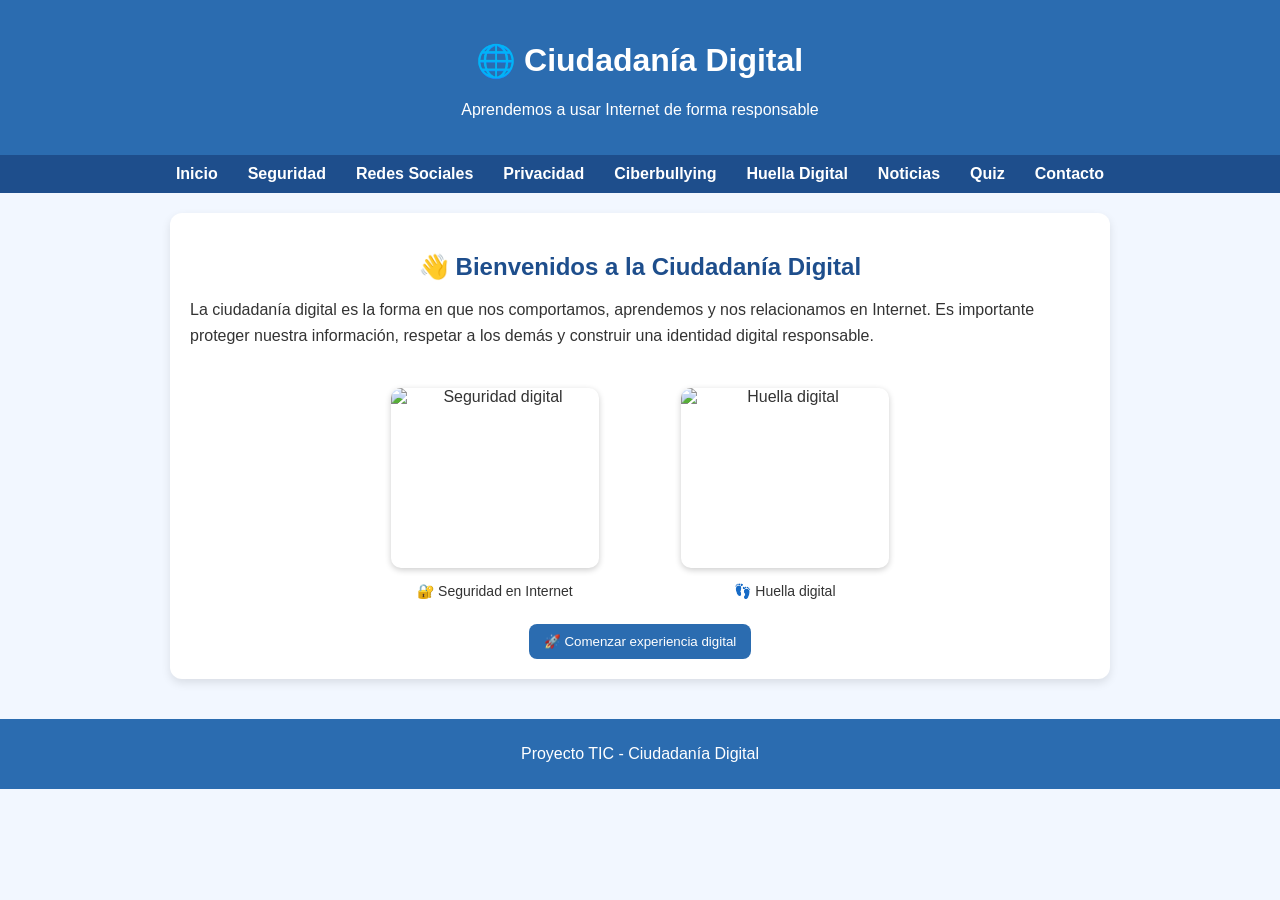
==== index.html @ 9bd3279c "Add files via upload" ====
<!DOCTYPE html>
<html lang="es">
<head>
  <meta charset="UTF-8">
  <meta name="viewport" content="width=device-width, initial-scale=1.0">
  <title>Ciudadanía Digital</title>
  <link rel="stylesheet" href="styles.css">
</head>

<body>

<header>
  <h1>
    <span class="globo-wrapper">
      <span class="globo">🌐</span>
    </span>
    Ciudadanía Digital
  </h1>

  <p>Aprendemos a usar Internet de forma responsable</p>

  <button class="menu-toggle" onclick="toggleMenu()">☰</button>
</header>

<nav id="nav">
  <ul>
    <li><a href="#" onclick="iniciarExperiencia(); return false;">Inicio</a></li>

    <li><a href="pages/seguridad-digital.html">Seguridad</a></li>
    <li><a href="pages/redes-sociales.html">Redes Sociales</a></li>
    <li><a href="pages/privacidad.html">Privacidad</a></li>
    <li><a href="pages/ciberbullying.html">Ciberbullying</a></li>
    <li><a href="pages/huella-digital.html">Huella Digital</a></li>
    <li><a href="pages/noticias.html">Noticias</a></li>
    <li><a href="pages/quiz.html">Quiz</a></li>
    <li><a href="pages/contacto.html">Contacto</a></li>
  </ul>
</nav>

<main>
  <section class="card">

    <h2>👋 Bienvenidos a la Ciudadanía Digital</h2>

    <p>
      La ciudadanía digital es la forma en que nos comportamos, aprendemos y nos relacionamos en Internet.
      Es importante proteger nuestra información, respetar a los demás y construir una identidad digital responsable.
    </p>

    <div class="imagenes-inicio">

      <figure>
        <img src="img/seguridad.jpg" alt="Seguridad digital">
        <figcaption>🔐 Seguridad en Internet</figcaption>
      </figure>

      <figure>
        <img src="img/huella.jpg" alt="Huella digital">
        <figcaption>👣 Huella digital</figcaption>
      </figure>

    </div>

    <div style="text-align:center; margin-top:25px;">
      <button class="btn-inicio" onclick="iniciarExperiencia()">
        🚀 Comenzar experiencia digital
      </button>
    </div>

  </section>
</main>


<div id="modalVideo" class="modal oculto">

  <div class="modal-contenido">

    <h2>🎥 ¿Qué es la ciudadanía digital?</h2>

    <!-- ✔ VIDEO LOCAL -->
    <video width="100%" height="315" controls>
      <source src="img/Ciudadania.mp4" type="video/mp4">
      Tu navegador no soporta el video.
    </video>

    <p style="font-size:12px; text-align:center;">
      Autor: AGESIC | Fuente original: https://www.youtube.com/watch?v=QAiN164WQ-o
    </p>

    <hr>

    <h3>🧠 Mini preguntas</h3>

    <p>1. ¿La ciudadanía digital es usar Internet responsablemente?</p>
    <button onclick="miniRespuesta(this,true)">Sí</button>
    <button onclick="miniRespuesta(this,false)">No</button>

    <p>2. ¿Debemos respetar a los demás en Internet?</p>
    <button onclick="miniRespuesta(this,true)">Sí</button>
    <button onclick="miniRespuesta(this,false)">No</button>

    <p id="miniResultado"></p>

    <br>

    <button onclick="cerrarExperiencia()">👉 Continuar al sitio</button>

  </div>

</div>

<footer>
  <p>Proyecto TIC - Ciudadanía Digital</p>
</footer>

<script src="script.js"></script>

</body>
</html>
---- styles.css ----
body {
  font-family: Arial, sans-serif;
  margin: 0;
  background: #f2f7ff;
  color: #333;
}



header {
  background: #2b6cb0;
  color: white;
  text-align: center;
  padding: 20px;
  position: relative;
}

.menu-toggle {
  display: none;
  position: absolute;
  right: 15px;
  top: 15px;
  font-size: 24px;
  background: none;
  border: none;
  color: white;
  cursor: pointer;
}



nav {
  background: #1e4e8c;
}

nav ul {
  list-style: none;
  margin: 0;
  padding: 0;
  display: flex;
  flex-wrap: wrap;
  justify-content: center;
}

nav ul li a {
  display: block;
  padding: 10px 15px;
  color: white;
  text-decoration: none;
  font-weight: bold;
  border-radius: 6px;
  transition: 0.3s;
}

nav ul li a:hover {
  background: #163a66;
}

.activo {
  background-color: #2ecc71;
  color: white;
}



main {
  padding: 20px;
}

.card {
  background: white;
  padding: 20px;
  border-radius: 12px;
  max-width: 900px;
  margin: auto;
  box-shadow: 0 4px 10px rgba(0,0,0,0.1);
}



.card img {
  display: block;
  margin: 15px auto;
  width: 100%;
  max-width: 400px;
  height: auto;
  border-radius: 10px;
  box-shadow: 0 4px 10px rgba(0,0,0,0.2);
}

.card img:hover {
  transform: scale(1.03);
  transition: 0.3s;
}



.grid {
  display: grid;
  grid-template-columns: repeat(auto-fit, minmax(250px, 1fr));
  gap: 20px;
  margin-top: 20px;
}

.tarjeta {
  background: #f9fbff;
  border-radius: 12px;
  padding: 15px;
  box-shadow: 0 4px 10px rgba(0,0,0,0.08);
}

.tarjeta h3 {
  margin-top: 0;
  color: #1e4e8c;
}

.tarjeta ul {
  padding-left: 18px;
}

.tarjeta p {
  margin-bottom: 10px;
}



button {
  padding: 10px 15px;
  border: none;
  background: #2b6cb0;
  color: white;
  border-radius: 8px;
  cursor: pointer;
  transition: 0.3s;
}

button:hover {
  background: #1e4e8c;
}



footer {
  text-align: center;
  padding: 10px;
  margin-top: 20px;
  background: #2b6cb0;
  color: white;
}



.imagenes-inicio {
  display: flex;
  justify-content: center;
  align-items: flex-start;
  gap: 30px;
  margin: 25px 0;
  flex-wrap: wrap;
}

.imagenes-inicio figure {
  text-align: center;
  margin: 0;
  width: 260px;
}

.imagenes-inicio img {
  width: 100%;
  height: 180px;
  object-fit: cover;
  border-radius: 10px;
  box-shadow: 0 2px 6px rgba(0,0,0,0.2);
}

.imagenes-inicio figcaption {
  margin-top: 8px;
  font-size: 14px;
}



.globo {
  display: inline-flex;
  align-items: center;
  justify-content: center;
  width: 1.2em;
  height: 1.2em;
  animation: girar 2.5s linear infinite;
}

@keyframes girar {
  from { transform: rotate(0deg); }
  to { transform: rotate(360deg); }
}



#quiz {
  margin-top: 20px;
}

.pregunta {
  background: #f4f8fb;
  border-radius: 12px;
  padding: 15px;
  margin-bottom: 20px;
  box-shadow: 0 4px 8px rgba(0,0,0,0.1);
}

.pregunta p {
  font-weight: bold;
  margin-bottom: 10px;
}

.pregunta button {
  padding: 10px 15px;
  margin: 5px;
  border: none;
  border-radius: 8px;
  background-color: #3498db;
  color: white;
  cursor: pointer;
  font-size: 14px;
  transition: all 0.3s ease;
}

.pregunta button:hover {
  background-color: #2980b9;
  transform: scale(1.05);
}



.pregunta button.correcto {
  background-color: #2ecc71 !important;
  color: white;
}

.pregunta button.incorrecto {
  background-color: #e74c3c !important;
  color: white;
}



button[onclick="mostrarResultado()"] {
  background-color: #2ecc71;
}

button[onclick="reiniciarQuiz()"] {
  background-color: #e67e22;
}

#resultadoQuiz {
  font-size: 18px;
  font-weight: bold;
  margin-top: 15px;
  text-align: center;
}


.modal {
  position: fixed;
  top: 0;
  left: 0;
  width: 100%;
  height: 100%;
  background: rgba(0,0,0,0.7);
  display: flex;
  justify-content: center;
  align-items: center;
  z-index: 999;
}

.modal-contenido {
  background: white;
  padding: 20px;
  border-radius: 12px;
  max-width: 700px;
  width: 90%;
  text-align: center;
}

.oculto {
  display: none;
}



@media (max-width: 768px) {

  .menu-toggle {
    display: block;
  }

  nav {
    display: none;
  }

  nav.active {
    display: block;
  }

  nav ul {
    flex-direction: column;
    text-align: center;
  }

  .pregunta button {
    width: 100%;
    margin: 5px 0;
  }
}



form {
  max-width: 400px;
  margin: 20px auto;
  text-align: center;
  font-family: "Comic Sans MS", cursive;
  font-size: 18px;
}

form label {
  display: block;
  margin-top: 10px;
  font-weight: bold;
  color: #1e4e8c;
}

form input,
form textarea {
  width: 100%;
  padding: 10px;
  margin-top: 5px;
  border: 1px solid #ccc;
  border-radius: 6px;
  font-size: 18px;
  font-family: "Comic Sans MS", cursive;
}

form button {
  margin-top: 15px;
  width: 100%;
}

#respuesta {
  margin-top: 15px;
  font-weight: bold;
  color: #2b6cb0;
  text-align: center;
}



.card h2 {
  text-align: center;
  color: #1e4e8c;
  margin-bottom: 10px;
}

.card h3 {
  color: #2b6cb0;
  margin-top: 25px;
  padding: 6px 10px;
  background: rgba(43, 108, 176, 0.08);
  border-radius: 6px;
  font-style: italic;
}

.card h4 {
  color: #1e4e8c;
  margin-top: 15px;
}



.card p {
  line-height: 1.6;
}

.card ul {
  margin-left: 20px;
}



.huella-grid {
  display: grid;
  grid-template-columns: 1fr 1fr;
  grid-template-areas:
    "activa-t pasiva-t"
    "activa-tx pasiva-tx"
    "imagen imagen";
  gap: 15px;
  text-align: center;
  align-items: center;
  margin: 20px 0;
}


.activa-titulo {
  grid-area: activa-t;
  font-weight: bold;
  color: #1e4e8c;
}

.pasiva-titulo {
  grid-area: pasiva-t;
  font-weight: bold;
  color: #2b6cb0;
}


.activa-texto {
  grid-area: activa-tx;
}

.pasiva-texto {
  grid-area: pasiva-tx;
}


.imagen {
  grid-area: imagen;
}

.imagen img {
  width: 100%;
  max-width: 350px;
  height: auto;
  border-radius: 10px;
  box-shadow: 0 3px 8px rgba(0,0,0,0.15);
}


.card h4 {
  display: inline-block;
  background: rgba(43, 108, 176, 0.10);
  padding: 6px 12px;
  border-radius: 8px;
  margin-top: 20px;
  color: #1e4e8c;
}


.card h3,
.card h4 {
  display: inline-block;
  background: rgba(43, 108, 176, 0.10);
  padding: 6px 12px;
  border-radius: 8px;
  margin-top: 20px;
  color: #1e4e8c;
}


.card h3 {
  font-size: 18px;
  font-style: italic;
}

.card h4 {
  font-size: 16px;
  font-weight: bold;
}


.mensaje-final {
  grid-column: 1 / -1;     
  justify-self: center;    
  max-width: 400px;        
  width: 100%;
  text-align: center;
}

.mensaje-final ul {
  list-style: none;
  padding: 0;
}


.card img {
  display: block;
  margin-left: auto;
  margin-right: auto;
  width: 80% !important;      
  max-width: 500px;
}


.mensaje-final {
  margin-top: 25px;
  padding: 15px;
  border-radius: 10px;
  background: #eaf3ff; 
  border-left: 5px solid #2b6cb0;
  text-align: center;
}

.mensaje-final h3 {
  color: #1e4e8c;
  margin-bottom: 10px;
}

.mensaje-final p,
.mensaje-final li {
  font-weight: bold;
}


.modal-contenido iframe {
  width: 100%;
  max-width: 100%;
  height: 315px;
  border-radius: 10px;
  display: block;
  margin: 10px auto;
}
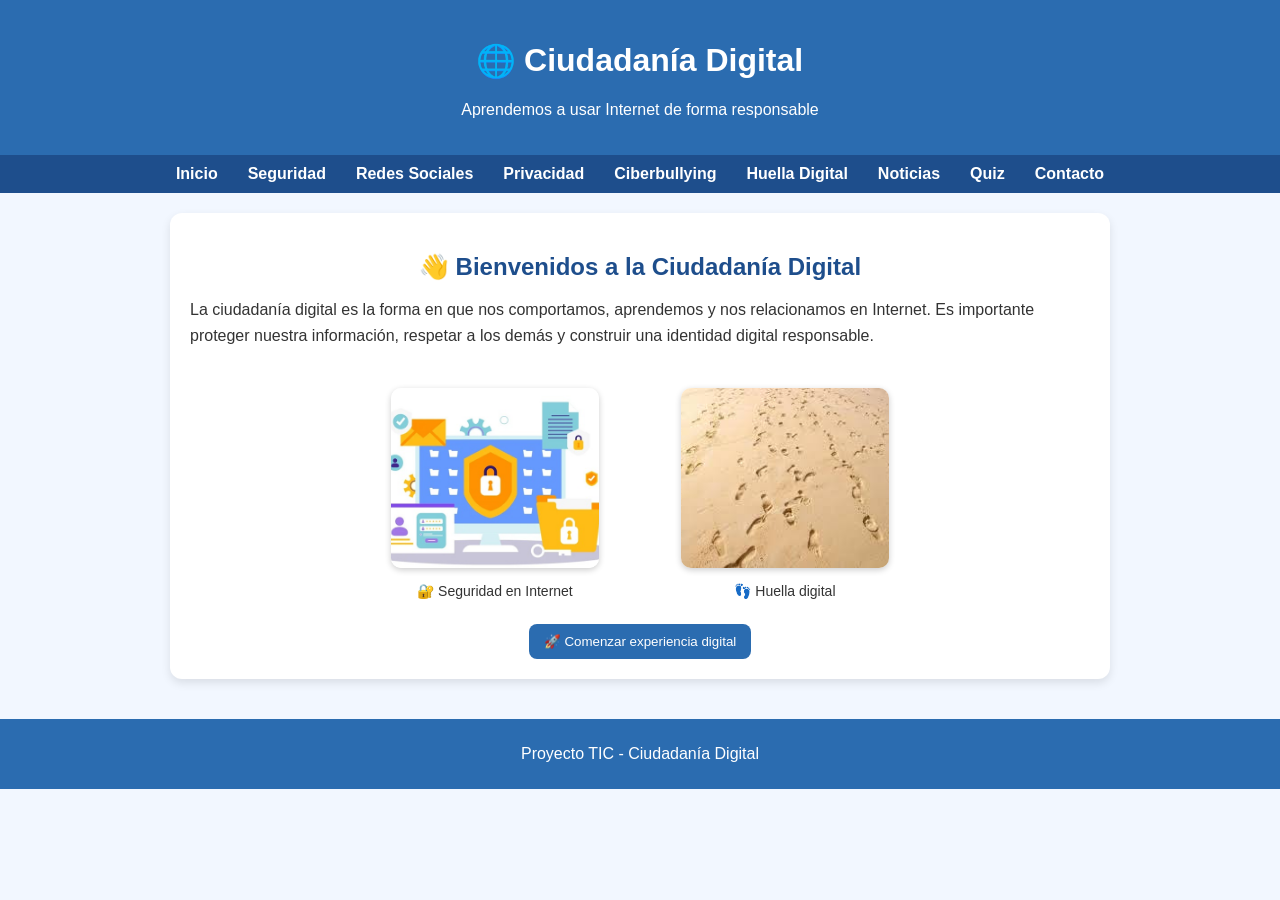
==== commit 78e8e1c3: "Update index.html" ====
--- a/index.html
+++ b/index.html
@@ -78,11 +78,13 @@
     <h2>🎥 ¿Qué es la ciudadanía digital?</h2>
 
     <!-- ✔ VIDEO LOCAL -->
-    <video width="100%" height="315" controls>
-      <source src="img/Ciudadania.mp4" type="video/mp4">
-      Tu navegador no soporta el video.
-    </video>
-
+    <iframe width="100%" height="315"
+src="https://www.youtube.com/embed/QAiN164WQ-o"
+title="Video de Ciudadanía Digital"
+frameborder="0"
+allow="accelerometer; autoplay; clipboard-write; encrypted-media; gyroscope; picture-in-picture"
+allowfullscreen>
+</iframe>
     <p style="font-size:12px; text-align:center;">
       Autor: AGESIC | Fuente original: https://www.youtube.com/watch?v=QAiN164WQ-o
     </p>
@@ -116,4 +118,4 @@
 <script src="script.js"></script>
 
 </body>
-</html>+</html>
